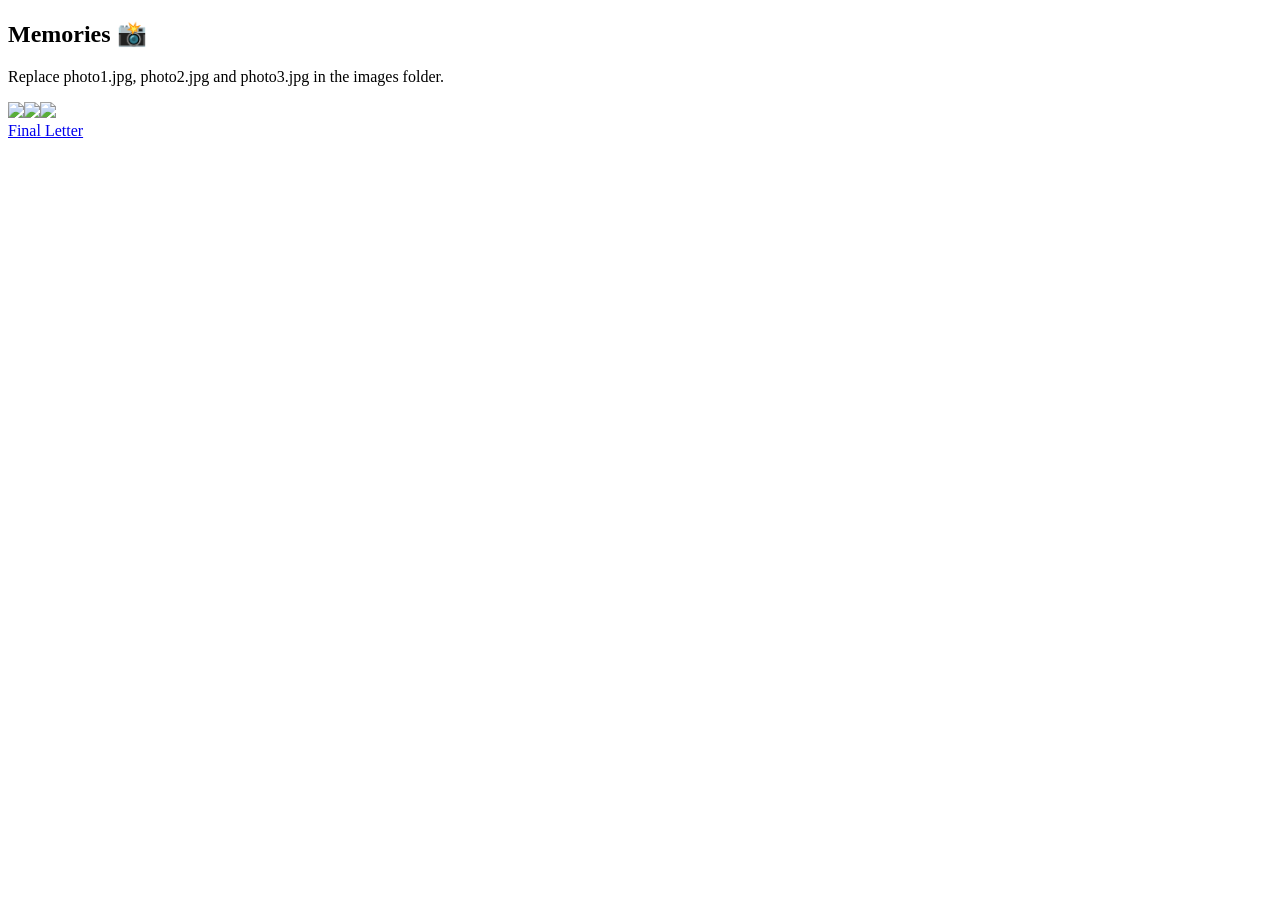
==== gallery.html @ 98344f69 "Add files via upload" ====
<!DOCTYPE html><html><head><meta charset="utf-8"><link rel="stylesheet" href="style.css"></head><body><div class="card"><h2>Memories 📸</h2><p>Replace photo1.jpg, photo2.jpg and photo3.jpg in the images folder.</p><img src="images/photo1.jpg" width="180"><img src="images/photo2.jpg" width="180"><img src="images/photo3.jpg" width="180"><br><a class="btn" href="final.html">Final Letter</a></div></body></html>
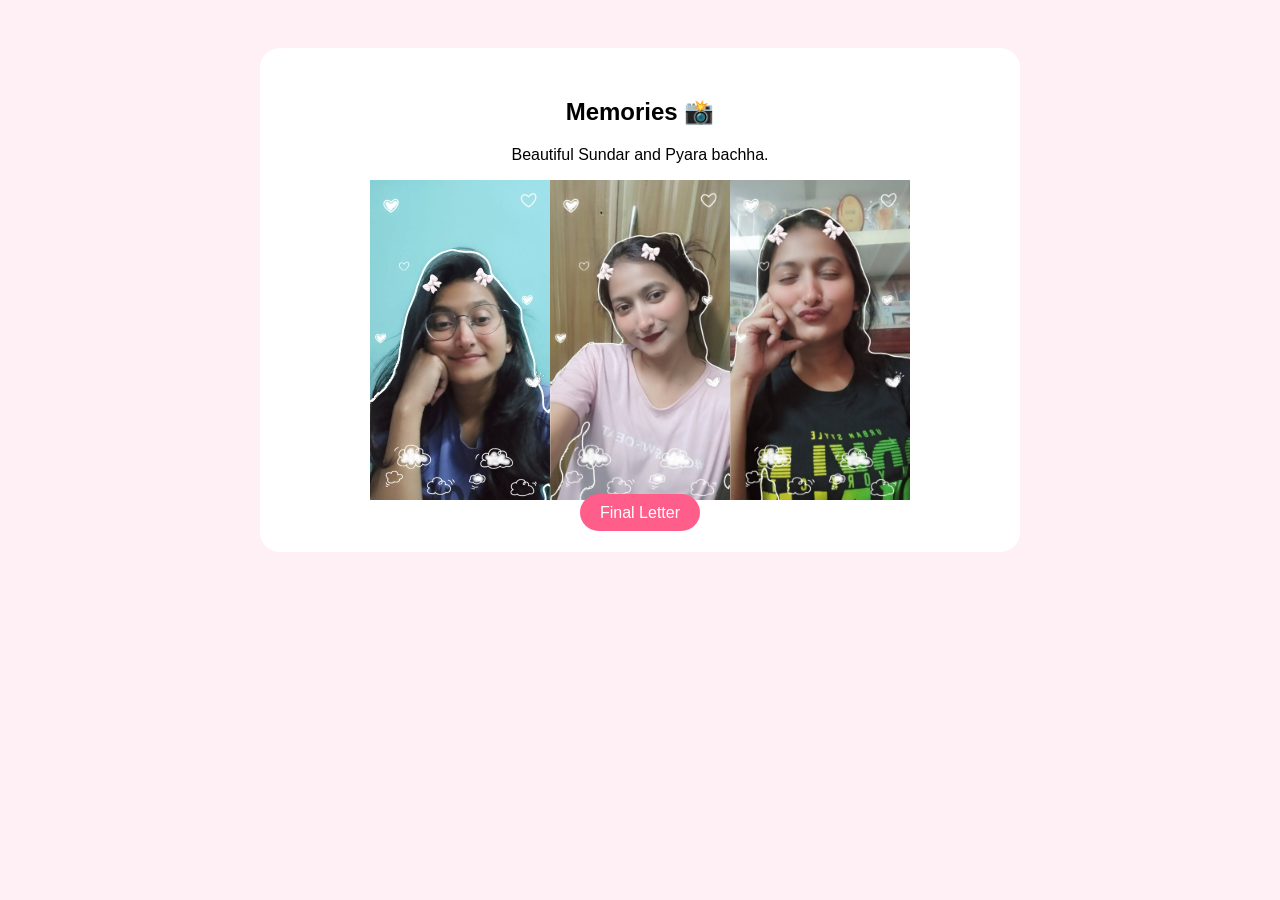
==== commit c3b226c6: "Update gallery.html" ====
--- a/gallery.html
+++ b/gallery.html
@@ -1 +1 @@
-<!DOCTYPE html><html><head><meta charset="utf-8"><link rel="stylesheet" href="style.css"></head><body><div class="card"><h2>Memories 📸</h2><p>Replace photo1.jpg, photo2.jpg and photo3.jpg in the images folder.</p><img src="images/photo1.jpg" width="180"><img src="images/photo2.jpg" width="180"><img src="images/photo3.jpg" width="180"><br><a class="btn" href="final.html">Final Letter</a></div></body></html>+<!DOCTYPE html><html><head><meta charset="utf-8"><link rel="stylesheet" href="style.css"></head><body><div class="card"><h2>Memories 📸</h2><p>Beautiful Sundar and Pyara bachha.</p><img src="images/photo1.jpg" width="180"><img src="images/photo2.jpg" width="180"><img src="images/photo3.jpg" width="180"><br><a class="btn" href="final.html">Final Letter</a></div></body></html>
--- a/style.css
+++ b/style.css
@@ -0,0 +1 @@
+body{font-family:Arial,sans-serif;background:#fff0f5;text-align:center;padding:40px;overflow:hidden}.card{max-width:700px;margin:auto;background:white;padding:30px;border-radius:20px}.btn{background:#ff5e8a;color:white;padding:10px 20px;text-decoration:none;border:none;border-radius:20px}
